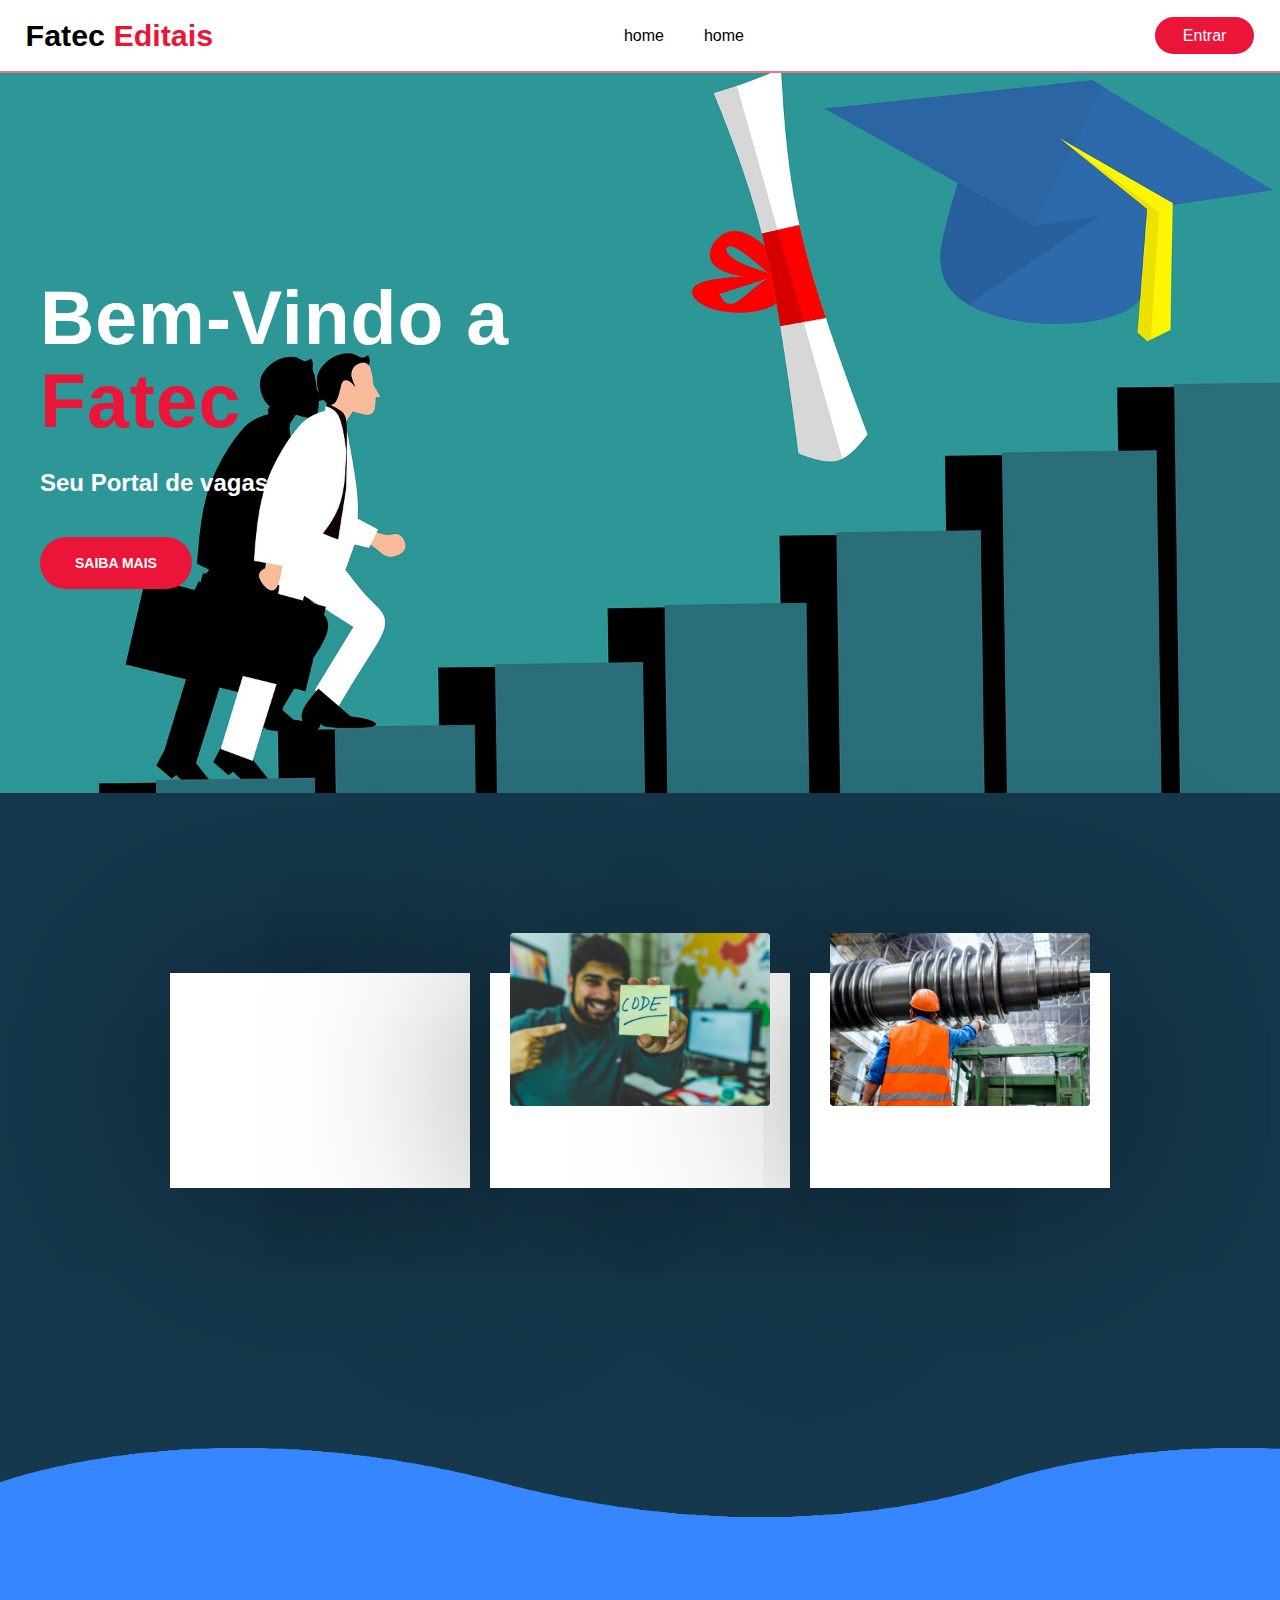
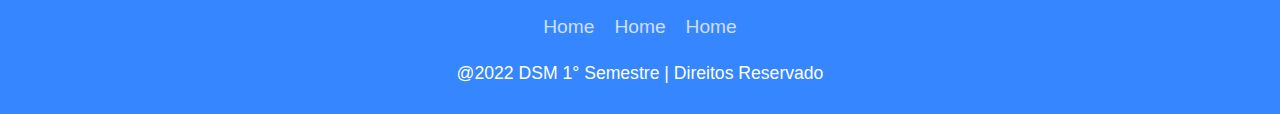
==== html/index.html @ 11d74af1 "Criado a tela de informações do edital / autalização do botão cadastrar" ====
<!DOCTYPE html>
<html lang="pt-br">

<head>
    <meta charset="UTF-8">
    <meta http-equiv="X-UA-Compatible" content="IE=edge">
    <meta name="viewport" content="width=device-width, initial-scale=1.0">

    <title>Home</title>

    <link rel="stylesheet" href="..\css\nav.css">
    <link rel="stylesheet" href="..\css\footer.css">
    <link rel="stylesheet" href="..\css\index.css">
    <script src="https://kit.fontawesome.com/20764abc40.js" crossorigin="anonymous"></script>
    <link rel="stylesheet" href="https://unpkg.com/boxicons@latest/css/boxicons.min.css">
</head>

<body>

    <!-- Header -->
    <header>
        <a href="index.html" class="logo">Fatec<span> Editais</span></a>
        <div class="bx bx-menu" id="menu-icon"></div>
        <!-- Menu -->
        <ul class="navlist">
            <li><a href="#">home</a></li>
            <li><a href="#">home</a></li>
        </ul>
        <!-- Botao login -->
        <div class="h-btn">
            <a href="login.html" class="sign-in">Entrar</a>
        </div>
    </header>

    <!-- Section home -->
    <section class="home" id="home">
        <div class="home-text">
            <h1>Bem-Vindo a <br> <span>Fatec</span></h1>
            <h4>Seu Portal de vagas</h4>
            <a href="#" class="btn">Saiba Mais</a>
        </div>
    </section>

    <!-- Section cards -->
   
    <section class="bg_cards">
        <div class="container">
            <!-- card 1 -->
            <div class="card">
                <div class="imgBx">
                    <img src="../imgs/ge.jpg " alt="">
                </div>
                <div class="content">
                    <h2>Gestão Empresarial</h2>
                    <p>Lorem ipsum dolor sit amet consectetur, adipisicing elit.
                    Perferendis velit numquam voluptate quidem, facilis architecto officia unde
                    accusantium dicta nulla fugit quisquam aliquid maxime? Eaque quibusdam
                    cupiditate aspernatur maxime quaerat?</p>
                </div>
            </div>

            <!-- card 2 -->
            <div class="card">
                <div class="imgBx">
                    <img src="../imgs/dsm.jpg " alt="">
                </div>
                <div class="content">
                    <h2>Desenvolvimento de Software Multiplataforma</h2>
                    <p>Lorem ipsum dolor sit amet consectetur, adipisicing elit.
                    Perferendis velit numquam voluptate quidem, facilis architecto officia unde
                    accusantium dicta nulla fugit quisquam aliquid maxime? Eaque quibusdam
                    cupiditate aspernatur maxime quaerat?</p>
                </div>
            </div>

            <!-- card 3 -->
            <div class="card">
                <div class="imgBx">
                    <img src="../imgs/gpi.jpg " alt="">
                </div>
                <div class="content">
                    <h2>Gestão da Produção Industrial</h2>
                    <p>Lorem ipsum dolor sit amet consectetur, adipisicing elit.
                    Perferendis velit numquam voluptate quidem, facilis architecto officia unde
                    accusantium dicta nulla fugit quisquam aliquid maxime? Eaque quibusdam
                    cupiditate aspernatur maxime quaerat?</p>
                </div>
            </div>
            
        </div>
    </section>

    <!-- footer -->

    <footer>
        <div class="waves">
            <div class="wave" id="wave1"></div>
            <div class="wave" id="wave2"></div>
            <div class="wave" id="wave3"></div>
            <div class="wave" id="wave4"></div>
        </div>
        <ul class="social_icon">
            <li><a href="#"><ion-icon name="logo-facebook"></ion-icon></a></li>
            <li><a href="#"><ion-icon name="logo-twitter"></ion-icon></a></li>
            <li><a href="#"><ion-icon name="logo-instagram"></ion-icon></a></li>
            <li><a href="#"><ion-icon name="logo-linkedin"></ion-icon></a></li>
        </ul>
        <ul class="menu_footer">
            <li><a href="#">Home</a></li>
            <li><a href="#">Home</a></li>
            <li><a href="#">Home</a></li>
        </ul>
        <p>@2022 DSM 1° Semestre | Direitos Reservado</p>
    </footer>

    <!-- Link JavaScript -->
    <script type="module" src="https://unpkg.com/ionicons@5.5.2/dist/ionicons/ionicons.esm.js"></script>
    <script nomodule src="https://unpkg.com/ionicons@5.5.2/dist/ionicons/ionicons.js"></script>
    <script src="https://unpkg.com/scrollreveal"></script>
    <script type="text/javascript" src="../js/Nav.js"></script>

</body>

</html>
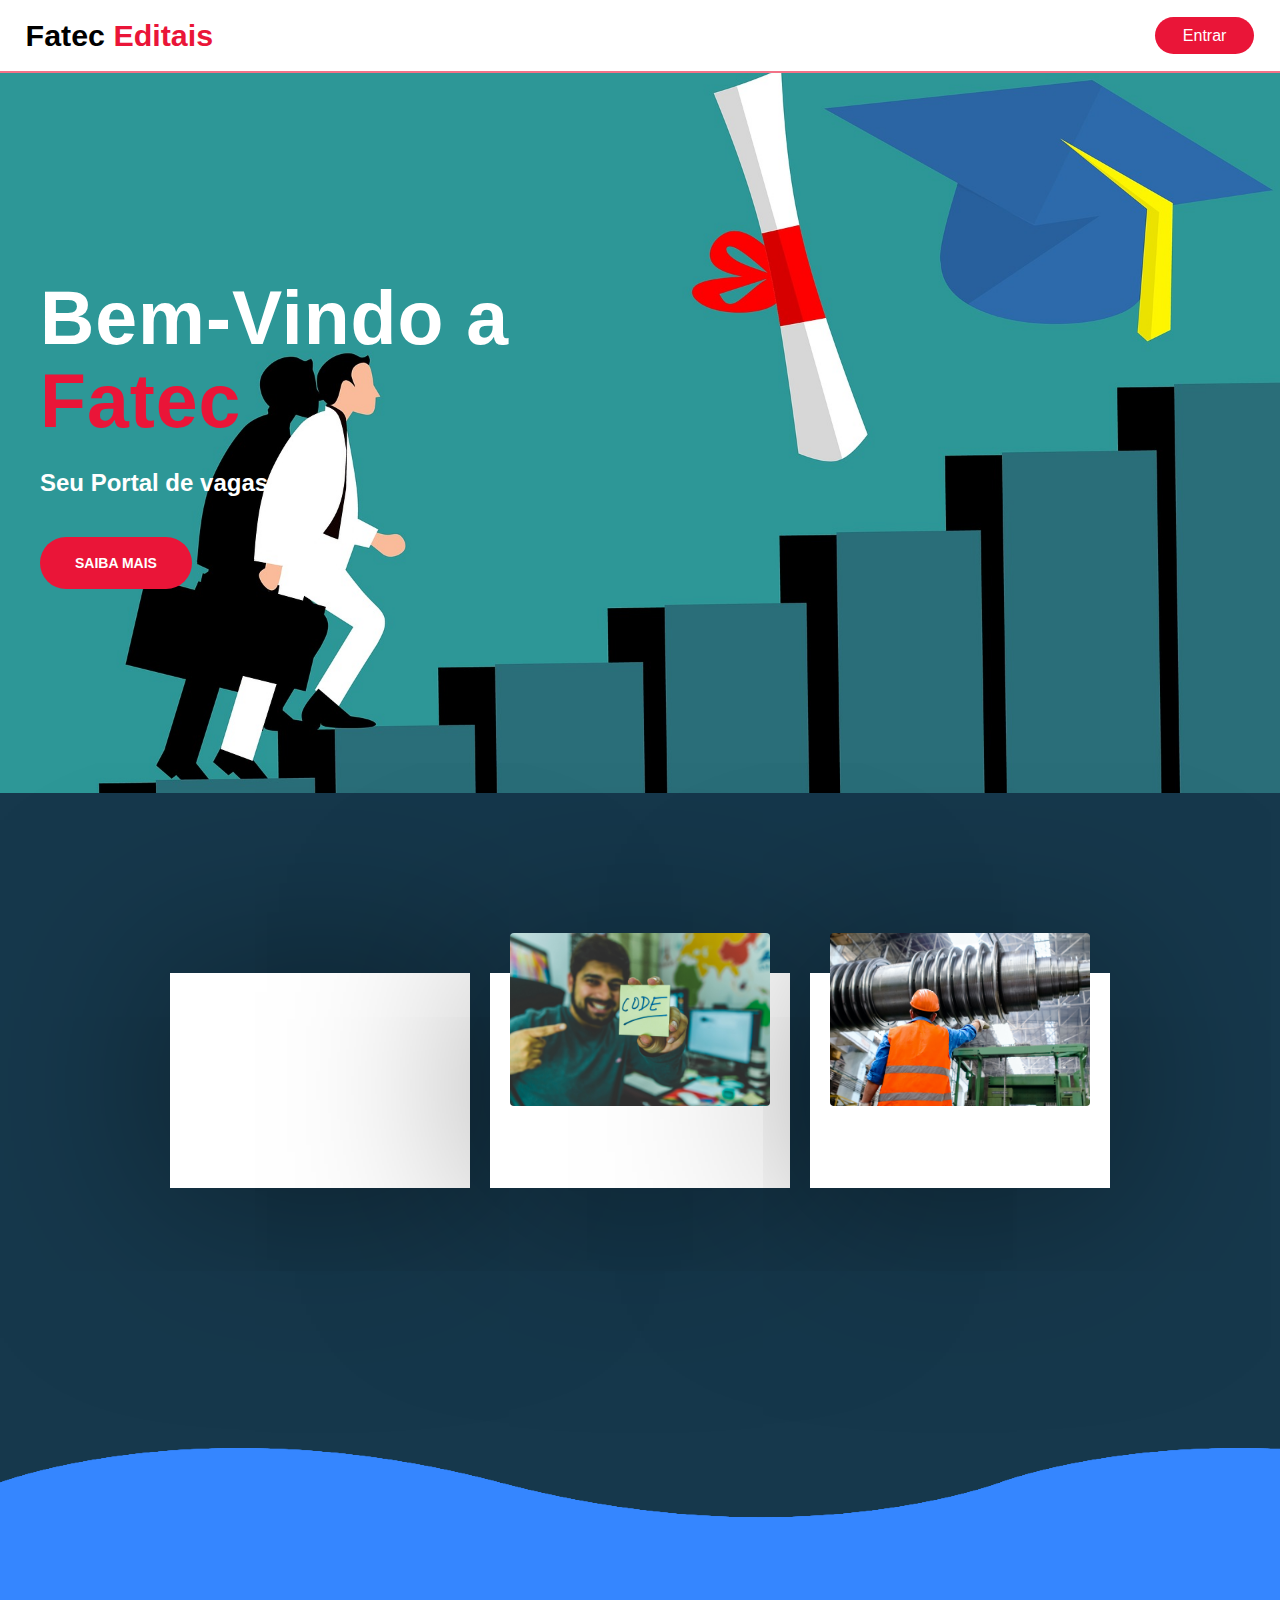
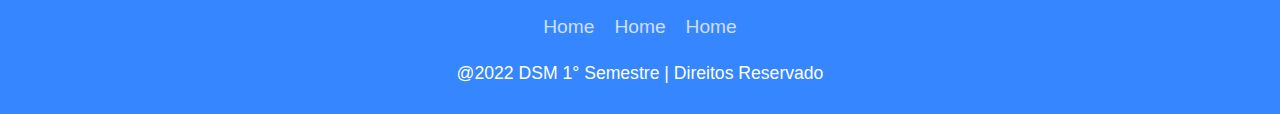
==== commit 584708cd: "atualizado todas as paginas / criado pagina de inscrever.html" ====
--- a/html/index.html
+++ b/html/index.html
@@ -20,12 +20,14 @@
     <!-- Header -->
     <header>
         <a href="index.html" class="logo">Fatec<span> Editais</span></a>
-        <div class="bx bx-menu" id="menu-icon"></div>
-        <!-- Menu -->
+        
+        <!-- <div class="bx bx-menu" id="menu-icon"></div>
+
         <ul class="navlist">
             <li><a href="#">home</a></li>
             <li><a href="#">home</a></li>
-        </ul>
+        </ul>-->
+
         <!-- Botao login -->
         <div class="h-btn">
             <a href="login.html" class="sign-in">Entrar</a>
